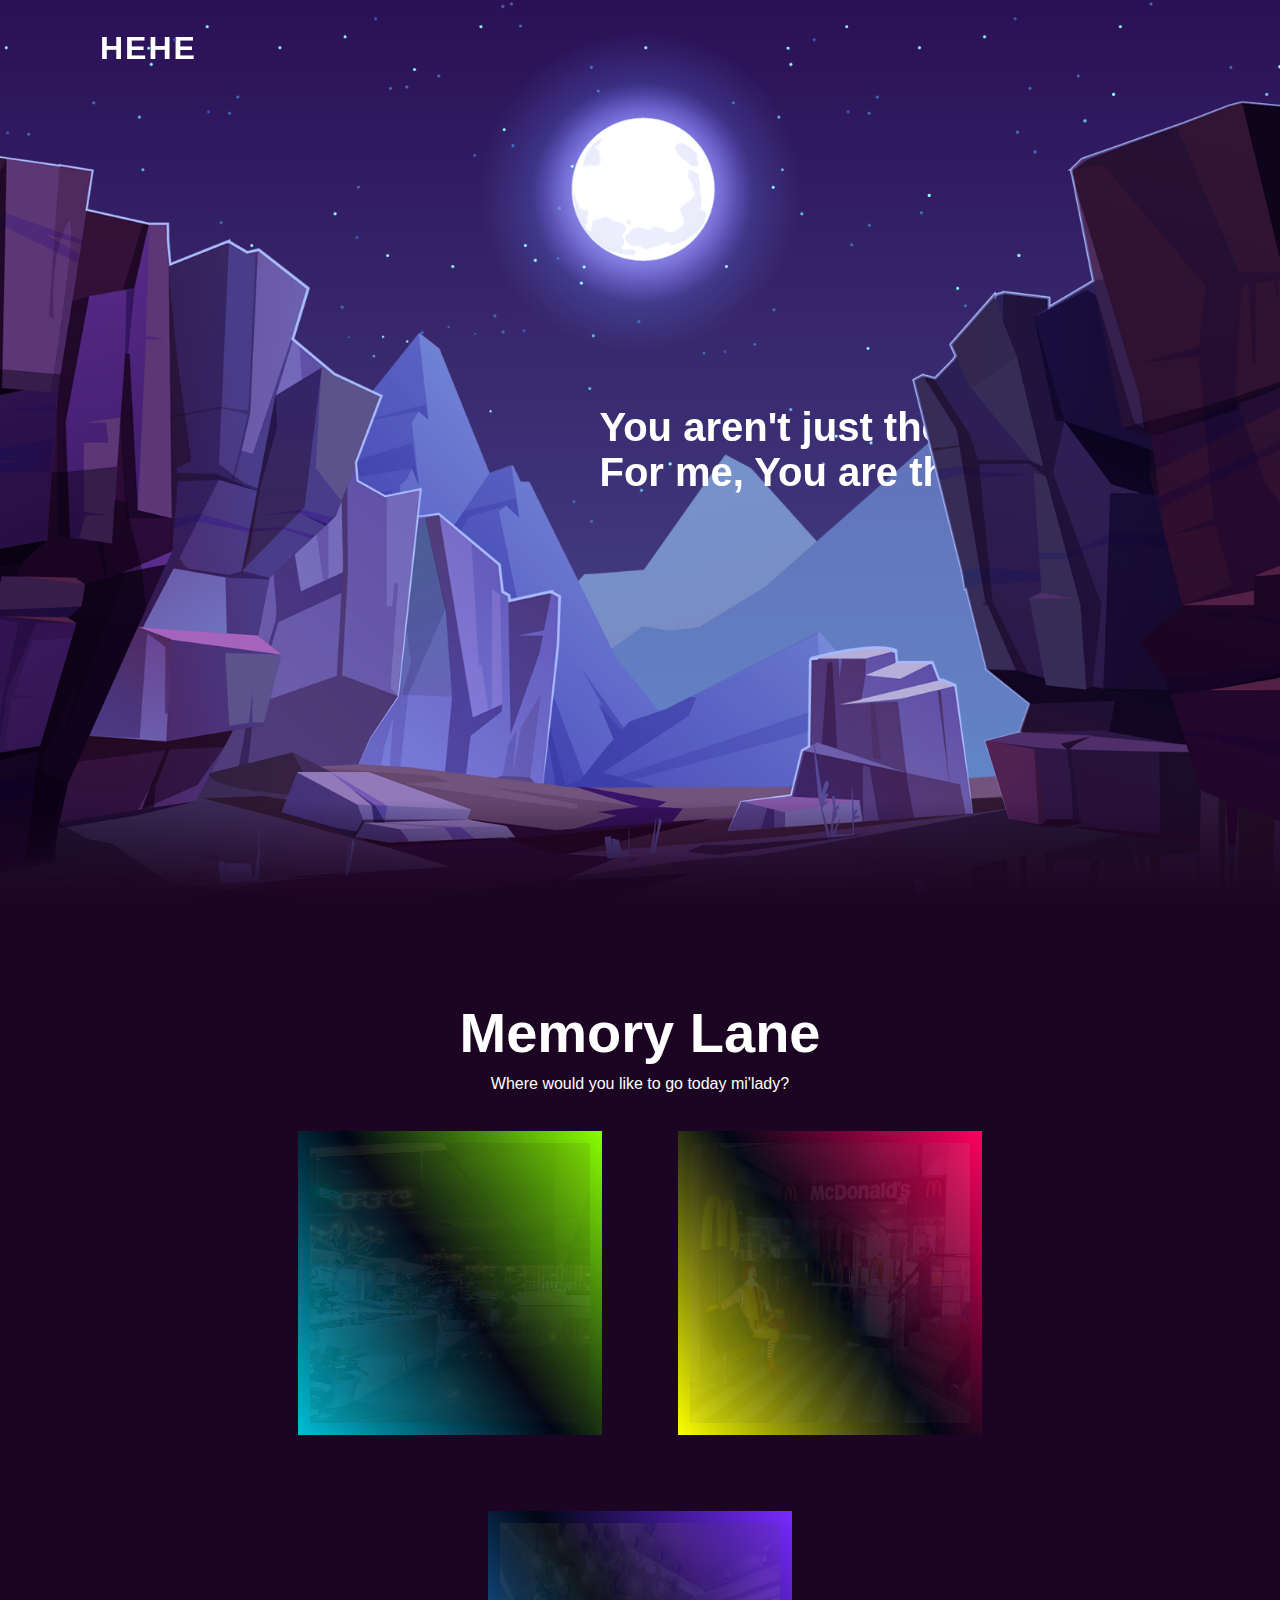
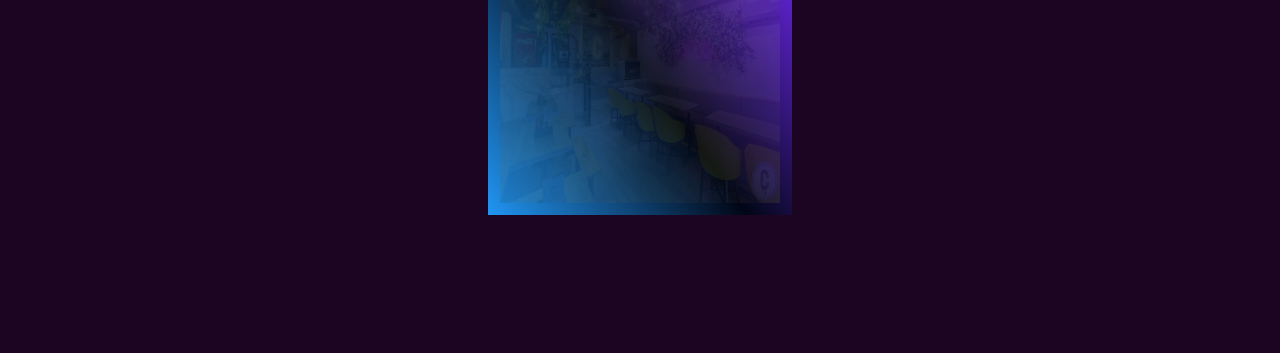
==== index.html @ 4e952e6c "Add files via upload" ====
<!DOCTYPE html>
<html lang="en">
<head>
    <meta charset="UTF-8">
    <meta http-equiv="X-UA-Compatible" content="IE=edge">
    <meta name="viewport" content="width=device-width, initial-scale=1.0">
    <link rel="stylesheet" href="style.css">
    <title>Document</title>
</head>
<body>
    <header>
        <a href="#" class="logo">HEHE</a>
    </header>
    <section>
        <img src="stars.png" id="stars">
        <img src="moon.png" id="moon">
        <img src="mountains_behind.png" id="mountains_behind">
        <!-- <h3 class="text">You aren't just a star or the moon..</h3> -->
        <h2 id="text">You aren't just the stars or the moon.. <br> For me, You are the whole Night Sky.</h2>
        <img src="mountains_front.png" id="mountains_front">
    </section>
    <div class="mem">
        <h2>Memory Lane</h2>
        <p>Where would you like to go today mi'lady?</p>
        
        <div class="boxes">
            <div class="box">
                <div class="imgbx">
                    <img src="ffc.jpg" alt="">
                </div>
                <div class="content">
                    <a href="ffc.html">FFC</a>
                </div>
            </div>
            <div class="box">
                <div class="imgbx">
                    <img src="mcd.avif" alt="">
                </div>
                <div class="content">
                    <a href="mcd.html">McDonald's</a>
                </div>
            </div>
            <div class="box">
                <div class="imgbx">
                    <img src="3c.webp" alt="">
                </div>
                <div class="content">
                    <a href="3c.html">3Cs</a>
                </div>
            </div>
        </div>    
    </div>

    <script>
        let stars = document.getElementById('stars');
        let moon = document.getElementById('moon');
        let mountains_behind = document.getElementById('mountains_behind');
        let mountains_front = document.getElementById('mountains_front');
        let text = document.getElementById('text');
        let header = document.querySelector('header');

        window.addEventListener('scroll',function(){
            let value = window.scrollY;
            stars.style.left = value*0.25 + 'px';
            moon.style.top = value*1.05 + 'px';
            mountains_behind.style.top = value*0.5 + 'px';
            mountains_front.style.top = value*0 + 'px';
            text.style.marginRight = value*4 + 'px';
            header.style.top = value*0.5 + 'px';
        })
    </script>
</body>
</html>
---- style.css ----
*{
    margin: 0;
    padding: 0;
    box-sizing: border-box;
    font-family: sans-serif;
}

body{
    min-height: 100vh;
    overflow-x: hidden;
    background: linear-gradient(#2b1055, #7597de);
}

header{
    position: absolute;
    top: 0;
    left: 0;
    width: 100%;
    padding: 30px 100px;
    display: flex;
    justify-content: space-between;
    align-items: center;
    scroll-behavior: smooth;
}

header .logo{
    color: #fff;
    font-weight: 700;
    text-decoration: none;
    font-size: 2em;
    text-transform: uppercase;
    letter-spacing: 2px;
}

section{
    position: relative;
    width: 100%;
    height: 100vh;
    padding: 100px;
    display: flex;
    justify-content: center;
    align-items: center;
    overflow: hidden;
}

section::before{
    content: '';
    position: absolute;
    bottom: 0;
    width: 100%;
    height: 100px;
    background: linear-gradient(to top,#1c0522,transparent);
    z-index: 1000000;
}

section img{
    position: absolute;
    top: 0;
    left: 0;
    width: 100%;
    height: 100%;
    object-fit: cover;
}

section img#moon{
    mix-blend-mode: screen;
}

section img#mountains_front{
    z-index: 10;

}



#text{
    position: absolute;
    color: #fff;
    white-space: nowrap;
    z-index: 9;
    right: -35px;
    font-size: 2.5em;
}

.mem{
    position: relative;
    padding: 100px;
    background: #1c0522;
    min-height: 100vh;
    display: flex;
    flex-direction: column;
    align-items: center;
    justify-content: center;
}

.boxes{
    display: flex;
    justify-content: center;
    align-items: center;
    flex-wrap: wrap;
}

.mem h2{
    font-size: 3.5em;
    margin-bottom: 10px;
    color: #fff;
}

.mem p{
    font-size: 1em;
    color: #fff;
}

.box{
    position: relative;
    width: 300px;
    height: 300px;
    display: flex;
    justify-content: center;
    align-items: center;
    margin: 40px;
    transition: 0.5s;
    background: #060c21;
    cursor: pointer;
}

/* .box:hover{
    height: 400px;
} */

.box .imgbx{
    position: absolute;
    top: 0;
    left: 0;
    width: 100%;
    height: 100%;
    padding: 10px;
    box-sizing: border-box;
}

.box .imgbx img{
    height: 280px;
    width: 280px;
    max-width: 100%;
    opacity: 0.1;
    transition: 0.5s;
}

.box:hover .imgbx img{
    opacity: 1;
}

.box::before{
    content: '';
    position: absolute;
    top: -2px;
    left: -2px;
    right: -2px;
    bottom: -2px;
    background: #fff;
    /* z-index: -1; */
    /* filter: blur(40px); */
}

.box::after{
    content: '';
    position: absolute;
    top: -2px;
    left: -2px;
    right: -2px;
    bottom: -2px;
    background: #fff;
    z-index: -2;
    filter: blur(40px);
}

.box:before,
.box:after{
    background: linear-gradient(235deg,#89ff00,#010615,#00bcd4);
}

.box:nth-child(2):before,
.box:nth-child(2):after{
    background: linear-gradient(235deg,#ff005e,#010615,#fbff00);
}

.box:nth-child(3):before,
.box:nth-child(3):after{
    background: linear-gradient(235deg,#772aff,#010615,#2196f3);
}

.box .content{
    position: absolute;
    bottom: 0;
    left: 10px;
    bottom: 10px;
    right: 10px;
    height: 90px;
    background: rgba(0,0,0,0.4);
    display: flex;
    justify-content: center;
    align-items: center;
    opacity: 0;
    text-align: center;
}

.box:hover .content{
    opacity: 1;
}

.box .content a{
    font-size: 20px;
    color: #fff;
    font-weight: 500;
    line-height: 20px;
    letter-spacing: 1px;
    text-decoration: none;
}
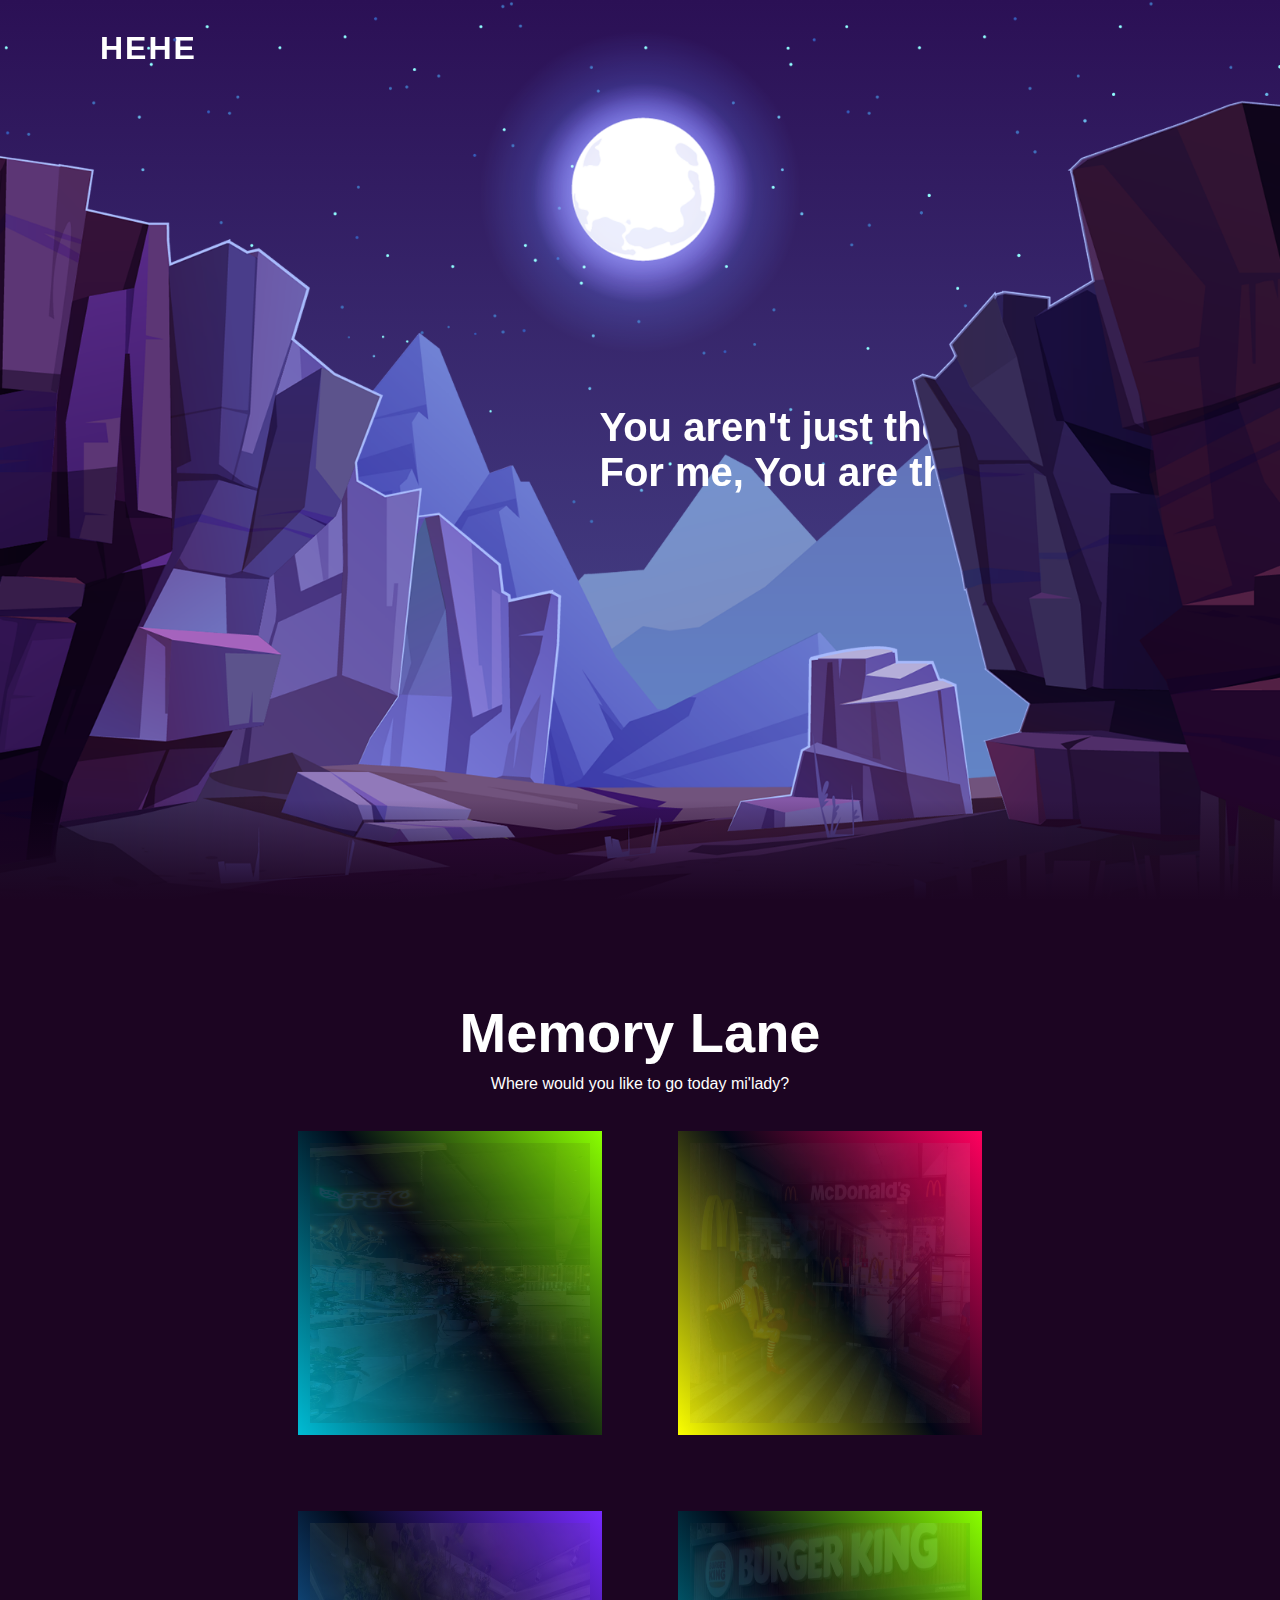
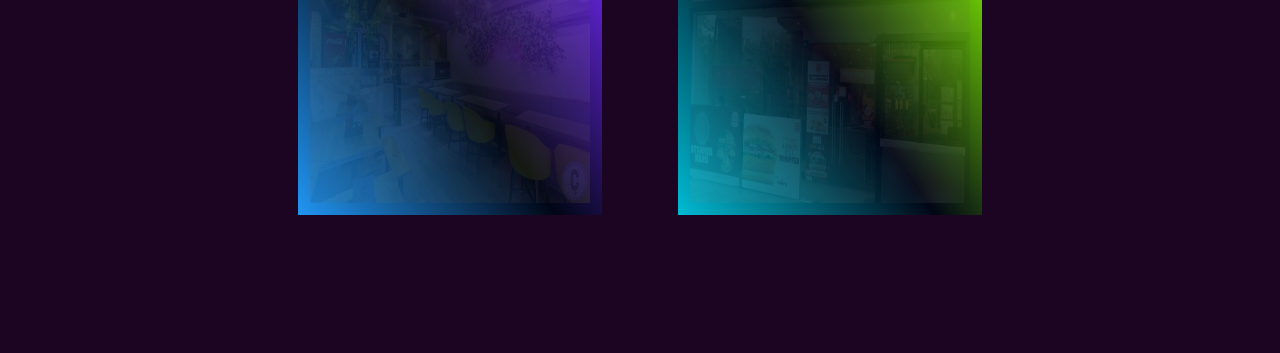
==== commit 5b63a69d: "Update index.html" ====
--- a/index.html
+++ b/index.html
@@ -29,7 +29,7 @@
                     <img src="ffc.jpg" alt="">
                 </div>
                 <div class="content">
-                    <a href="ffc.html">FFC</a>
+                    <a href="ffc.html" target="_blank">FFC</a>
                 </div>
             </div>
             <div class="box">
@@ -37,7 +37,7 @@
                     <img src="mcd.avif" alt="">
                 </div>
                 <div class="content">
-                    <a href="mcd.html">McDonald's</a>
+                    <a href="mcd.html" target="_blank">McDonald's</a>
                 </div>
             </div>
             <div class="box">
@@ -45,7 +45,15 @@
                     <img src="3c.webp" alt="">
                 </div>
                 <div class="content">
-                    <a href="3c.html">3Cs</a>
+                    <a href="3c.html" target="_blank">3Cs</a>
+                </div>
+            </div>
+            <div class="box">
+                <div class="imgbx">
+                    <img src="bk.webp" alt="">
+                </div>
+                <div class="content">
+                    <a href="bk.html" target="_blank">Burger King</a>
                 </div>
             </div>
         </div>    
@@ -70,4 +78,4 @@
         })
     </script>
 </body>
-</html>+</html>
